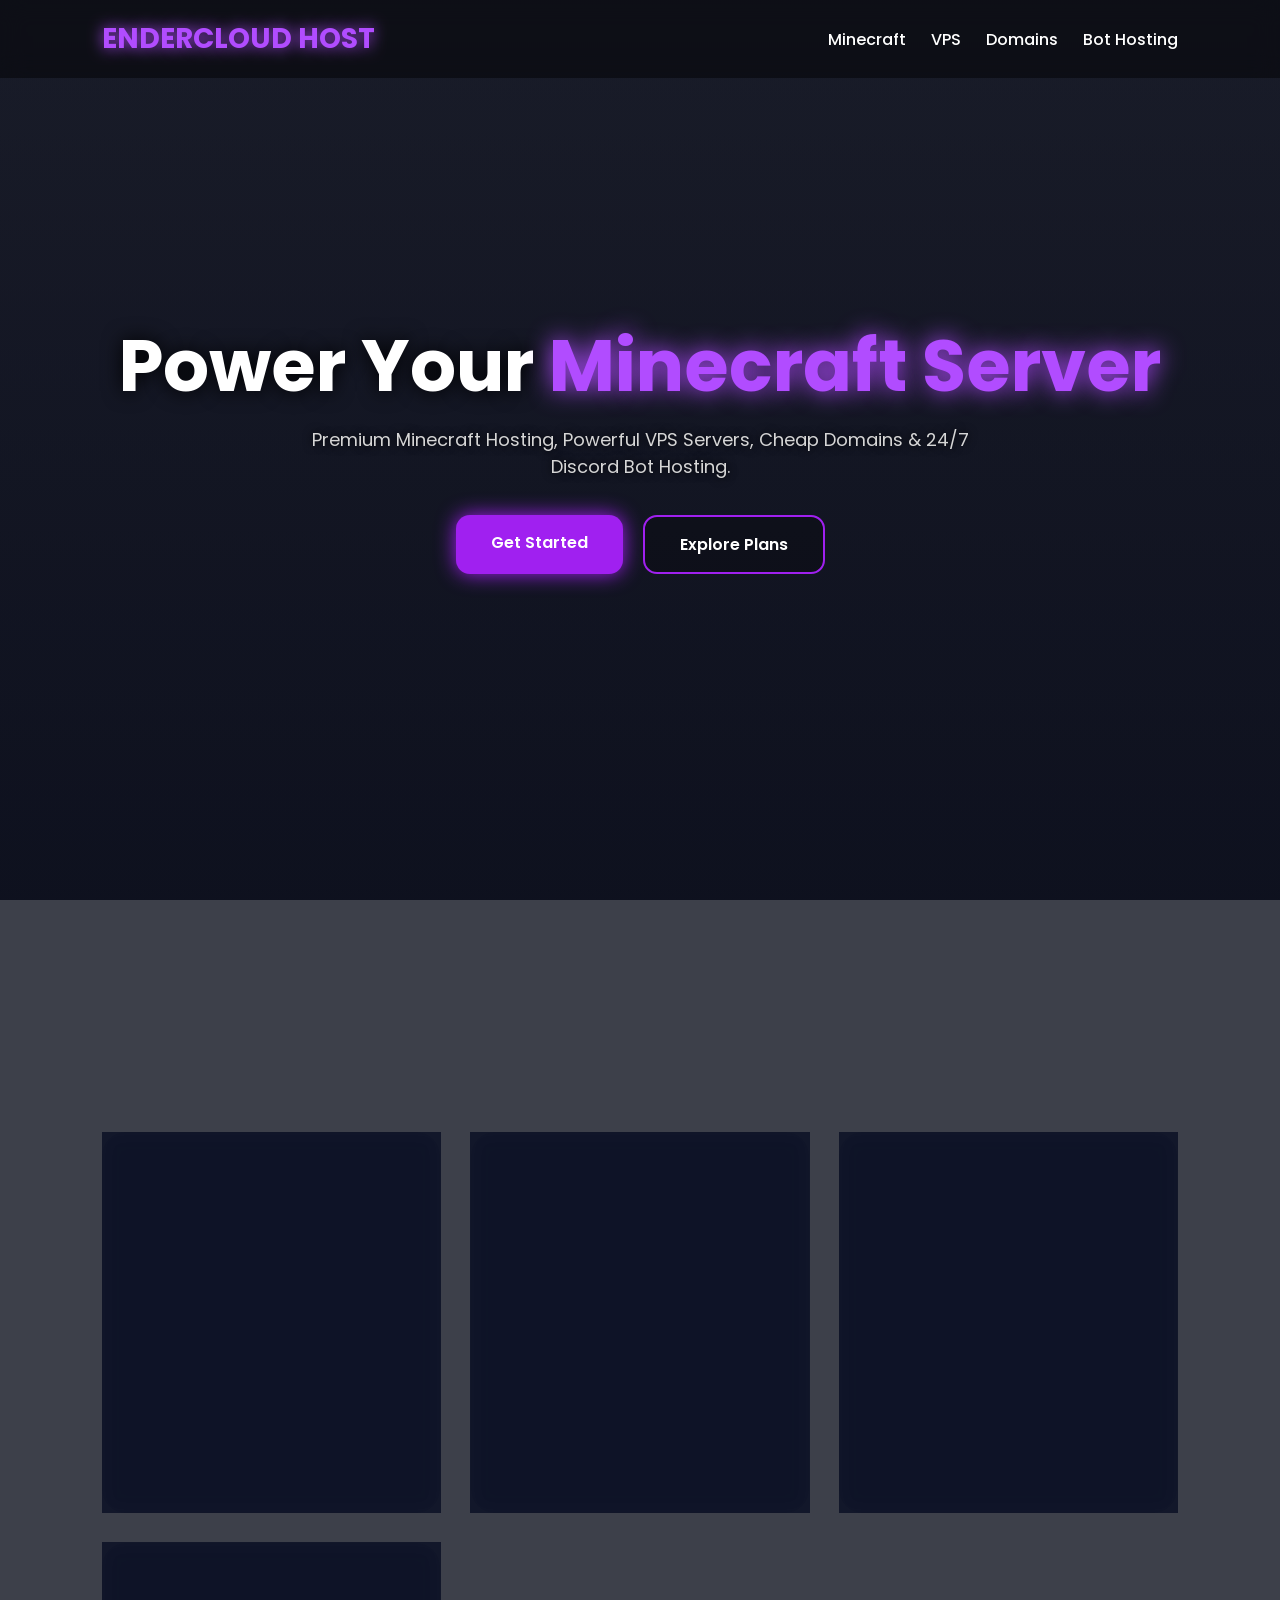
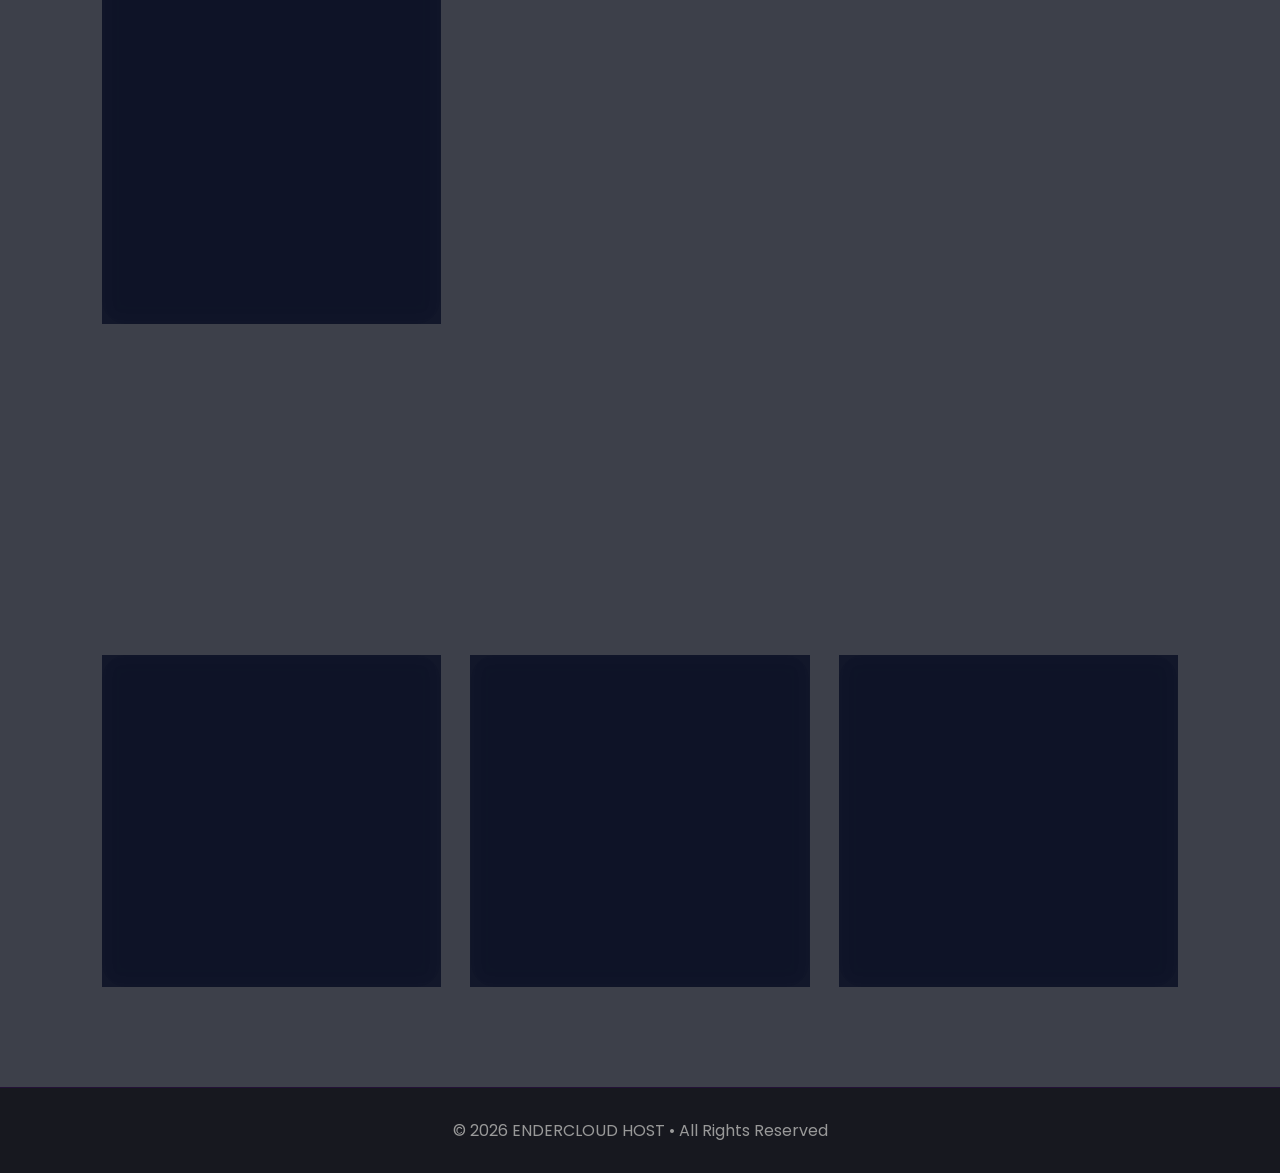
==== index.html @ 56cc1985 "Add files via upload" ====
<!DOCTYPE html>
<html lang="en">
<head>
<meta charset="UTF-8">
<meta name="viewport" content="width=device-width, initial-scale=1.0">

<title>ENDERCLOUD HOST - Premium Minecraft Hosting, VPS, Domains & Bot Hosting</title>
<link rel="stylesheet" href="style.css">

<link href="https://fonts.googleapis.com/css2?family=Poppins:wght@300;400;500;600;700&display=swap" rel="stylesheet">
</head>
<body>

<!-- NAVBAR -->

<nav>

    <div class="logo">
        ENDERCLOUD HOST
    </div>

    <ul>
        <li><a href="#minecraft">Minecraft</a></li>
        <li><a href="#vps">VPS</a></li>
        <li><a href="#domains">Domains</a></li>
        <li><a href="#bots">Bot Hosting</a></li>
    </ul>

</nav>

<!-- HERO SECTION -->

<section class="hero">

    <div class="hero-content">

        <h1>
            Power Your <span>Minecraft Server</span>
        </h1>

        <p>
            Premium Minecraft Hosting, Powerful VPS Servers,
            Cheap Domains & 24/7 Discord Bot Hosting.
        </p>

        <div class="hero-buttons">

            <a href="#services" class="btn btn-primary">
                Get Started
            </a>

            <a href="minecraft.html" class="btn btn-secondary">
                Explore Plans
            </a>

        </div>

    </div>

</section>

<!-- SERVICES -->

<section class="services" id="services">

    <h1 class="section-title">
        Our <span>Services</span>
    </h1>

    <div class="cards">

        <!-- MINECRAFT HOSTING -->

        <div class="card" id="minecraft">

            <div class="icon">⛏️</div>

            <h2>Minecraft Hosting</h2>

            <p>
                Lag-free Minecraft hosting with ultra-fast setup,
                DDoS protection and full control panel access.
            </p>

            <a href="minecraft.html">
                View Plans
            </a>

        </div>

        <!-- VPS HOSTING -->

        <div class="card" id="vps">

            <div class="icon">🖥️</div>

            <h2>VPS Hosting</h2>

            <p>
                Powerful Ryzen VPS hosting for gaming servers,
                websites, development and more.
            </p>

            <a href="vps.html">
                Explore VPS
            </a>

        </div>

        <!-- DOMAINS -->

        <div class="card" id="domains">

            <div class="icon">🌐</div>

            <h2>Domains</h2>

            <p>
                Buy premium domains for your server,
                business or personal brand instantly.
            </p>

            <a href="domains.html">
                Buy Domain
            </a>

        </div>

        <!-- DISCORD BOT HOSTING -->

        <div class="card" id="bots">

            <div class="icon">🤖</div>

            <h2>Discord Bot Hosting</h2>

            <p>
                24/7 Discord bot hosting with Node.js,
                Python and ultra-fast uptime support.
            </p>

            <a href="bot-hosting.html">
                Host Bot
            </a>

        </div>

    </div>

</section>

<!-- FEATURES -->

<section class="services">

    <h1 class="section-title">
        Why Choose <span>ENDERCLOUD HOST</span>
    </h1>

    <div class="cards">

        <div class="card">

            <div class="icon">⚡</div>

            <h2>High Performance</h2>

            <p>
                Latest Ryzen CPUs and NVMe SSDs
                for maximum speed and low latency.
            </p>

        </div>

        <div class="card">

            <div class="icon">🛡️</div>

            <h2>DDoS Protection</h2>

            <p>
                Advanced protection to keep your
                servers safe from attacks 24/7.
            </p>

        </div>

        <div class="card">

            <div class="icon">📞</div>

            <h2>24/7 Support</h2>

            <p>
                Friendly support team always ready
                to help you anytime.
            </p>

        </div>

    </div>

</section>

<!-- FOOTER -->

<footer>

    © 2026 ENDERCLOUD HOST • All Rights Reserved

</footer>

<script src="script.js"></script>

</body>
</html>
---- style.css ----
*{
    margin:0;
    padding:0;
    box-sizing:border-box;
    font-family:'Poppins',sans-serif;
}

html{
    scroll-behavior:smooth;
}

/* BODY */

body{
    color:white;
    overflow-x:hidden;

    background:
    linear-gradient(rgba(5,8,22,0.82), rgba(5,8,22,0.88)),
    url("bbb9cc48-7850-4986-a6fc-182984bdf2a4.png");

    background-size:cover;
    background-position:center;
    background-repeat:no-repeat;
    background-attachment:fixed;
}

/* NAVBAR */

nav{
    width:100%;
    padding:18px 8%;
    display:flex;
    justify-content:space-between;
    align-items:center;
    position:fixed;
    top:0;
    z-index:1000;
    background:rgba(0,0,0,0.45);
    backdrop-filter:blur(12px);
    transition:.3s;
}

nav.active{
    box-shadow:0 0 25px #8a2be233;
}

.logo{
    font-size:28px;
    font-weight:700;
    color:#b14cff;
    text-shadow:0 0 15px #b14cff;
}

nav ul{
    display:flex;
    gap:25px;
    list-style:none;
}

nav ul li a{
    text-decoration:none;
    color:white;
    font-weight:500;
    transition:.3s;
}

nav ul li a:hover{
    color:#b14cff;
}

/* HERO */

.hero{
    min-height:100vh;
    display:flex;
    justify-content:center;
    align-items:center;
    text-align:center;
    padding:120px 20px;

    background:
    linear-gradient(rgba(5,8,22,0.55), rgba(5,8,22,0.70));
}

.hero-content{
    animation:fadeUp 1.2s ease;
}

.hero-content h1{
    font-size:72px;
    line-height:1.1;
    margin-bottom:20px;
    text-shadow:0 0 20px #000;
}

.hero-content h1 span{
    color:#b14cff;
    text-shadow:0 0 25px #b14cff;
}

.hero-content p{
    max-width:700px;
    margin:auto;
    color:#d6d6d6;
    font-size:18px;
    margin-bottom:35px;
    text-shadow:0 0 10px #000;
}

.hero-buttons{
    display:flex;
    justify-content:center;
    gap:20px;
    flex-wrap:wrap;
}

.btn{
    padding:15px 35px;
    border-radius:14px;
    text-decoration:none;
    font-weight:600;
    transition:.3s;
}

.btn-primary{
    background:#a020f0;
    color:white;
    box-shadow:0 0 20px #a020f0;
}

.btn-primary:hover{
    transform:translateY(-5px);
    box-shadow:0 0 35px #a020f0;
}

.btn-secondary{
    border:2px solid #a020f0;
    color:white;
    background:rgba(0,0,0,0.25);
}

.btn-secondary:hover{
    background:#a020f0;
}

/* SERVICES */

.services{
    padding:100px 8%;
    background:rgba(7,11,24,0.78);
    backdrop-filter:blur(8px);
}

.section-title{
    text-align:center;
    font-size:48px;
    margin-bottom:60px;
}

.section-title span{
    color:#b14cff;
    text-shadow:0 0 15px #b14cff;
}

.cards{
    display:grid;
    grid-template-columns:repeat(auto-fit,minmax(260px,1fr));
    gap:30px;
}

.card{
    background:rgba(15,20,40,0.90);
    border:1px solid #43205f;
    padding:35px;
    border-radius:24px;
    transition:.4s;
    position:relative;
    overflow:hidden;
    backdrop-filter:blur(10px);
}

.card::before{
    content:"";
    position:absolute;
    width:220px;
    height:220px;
    background:#a020f022;
    border-radius:50%;
    top:-90px;
    right:-90px;
}

.card:hover{
    transform:translateY(-10px);
    border-color:#b14cff;
    box-shadow:0 0 30px #a020f055;
}

.icon{
    font-size:55px;
    margin-bottom:20px;
}

.card h2{
    color:#c86cff;
    margin-bottom:15px;
    text-shadow:0 0 10px #a020f0;
}

.card p{
    color:#d0d0d0;
    line-height:1.7;
    margin-bottom:25px;
}

.card a{
    display:inline-block;
    text-decoration:none;
    color:white;
    background:#a020f0;
    padding:12px 22px;
    border-radius:12px;
    transition:.3s;
    font-weight:600;
    box-shadow:0 0 15px #a020f044;
}

.card a:hover{
    box-shadow:0 0 25px #a020f0;
    transform:scale(1.05);
}

/* FOOTER */

footer{
    padding:30px;
    text-align:center;
    background:rgba(4,5,13,0.92);
    color:#999;
    border-top:1px solid #241137;
}

/* ANIMATION */

.card{
    opacity:0;
    transform:translateY(40px);
}

.card.show{
    opacity:1;
    transform:translateY(0);
}

@keyframes fadeUp{

    from{
        opacity:0;
        transform:translateY(40px);
    }

    to{
        opacity:1;
        transform:translateY(0);
    }

}

/* RESPONSIVE */

@media(max-width:768px){

    nav{
        flex-direction:column;
        gap:15px;
    }

    nav ul{
        flex-wrap:wrap;
        justify-content:center;
    }

    .hero-content h1{
        font-size:48px;
    }

    .section-title{
        font-size:38px;
    }

    body{
        background-attachment:scroll;
    }

}
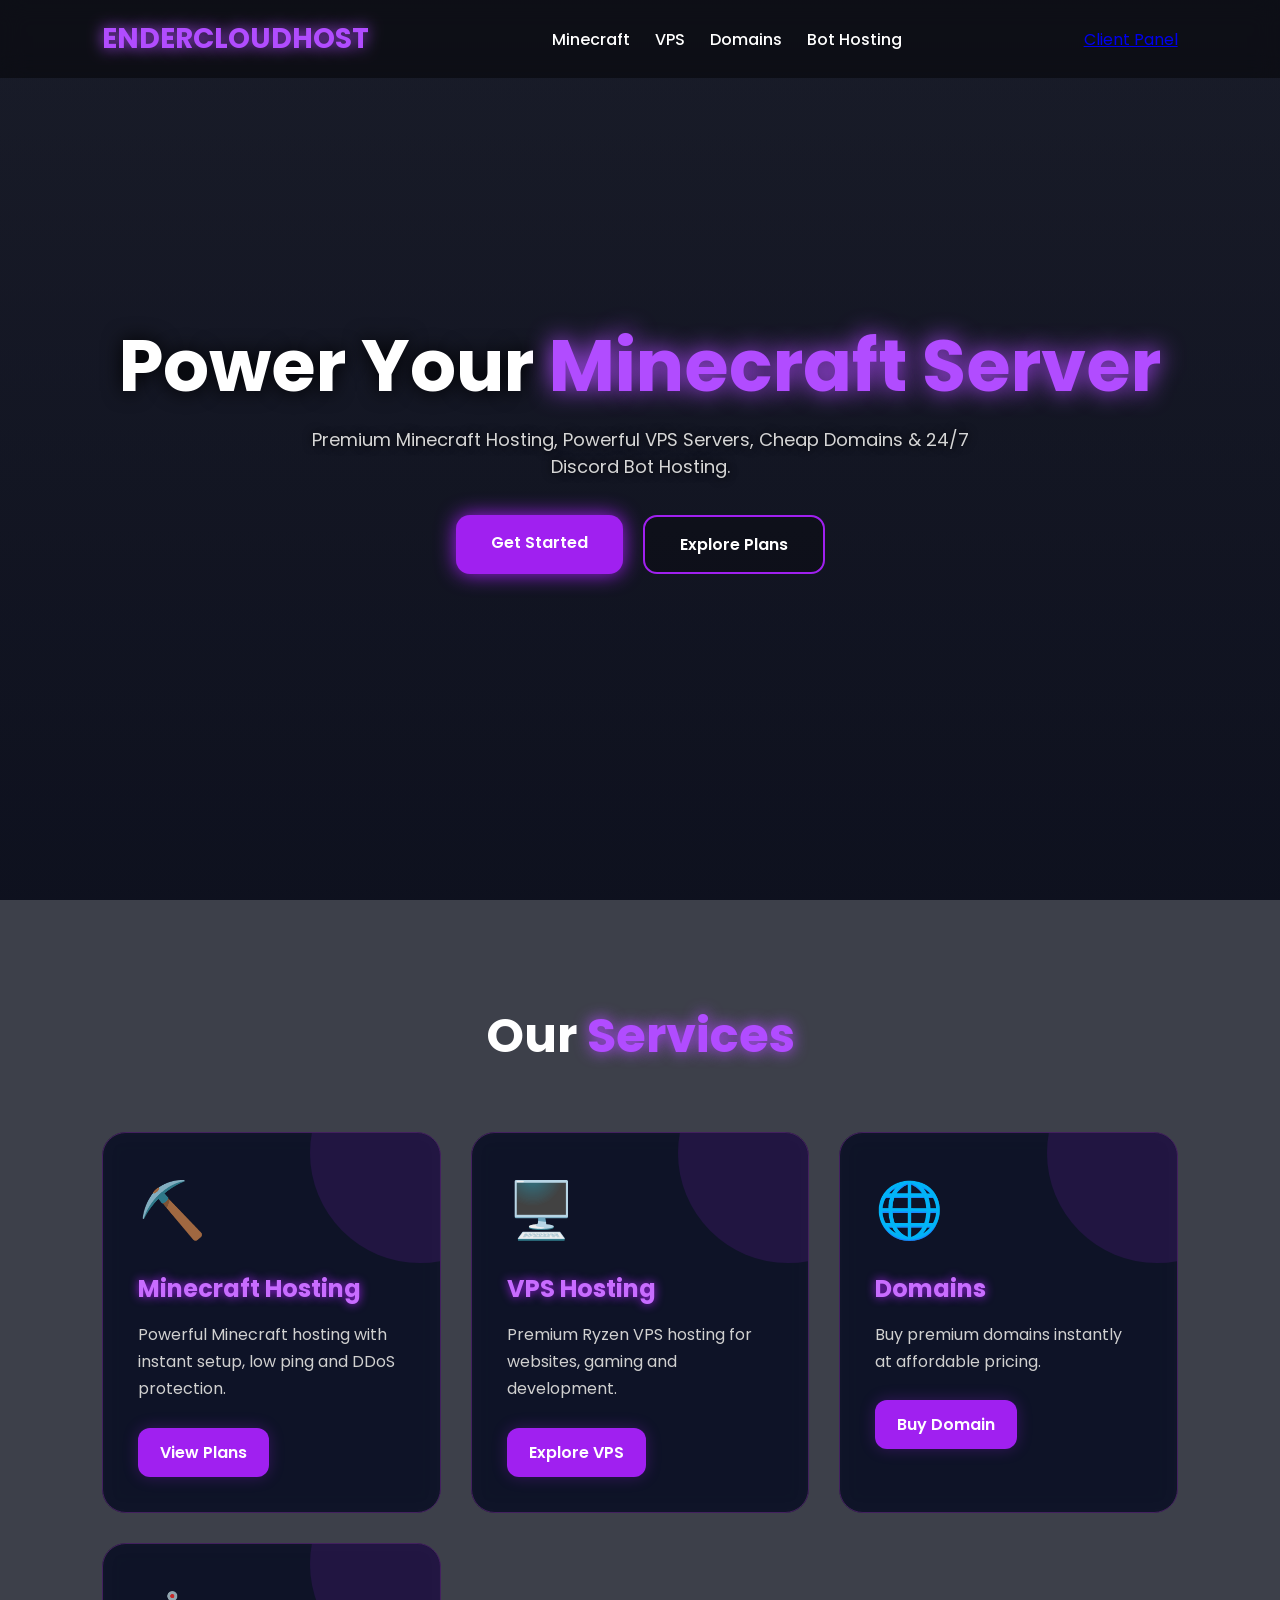
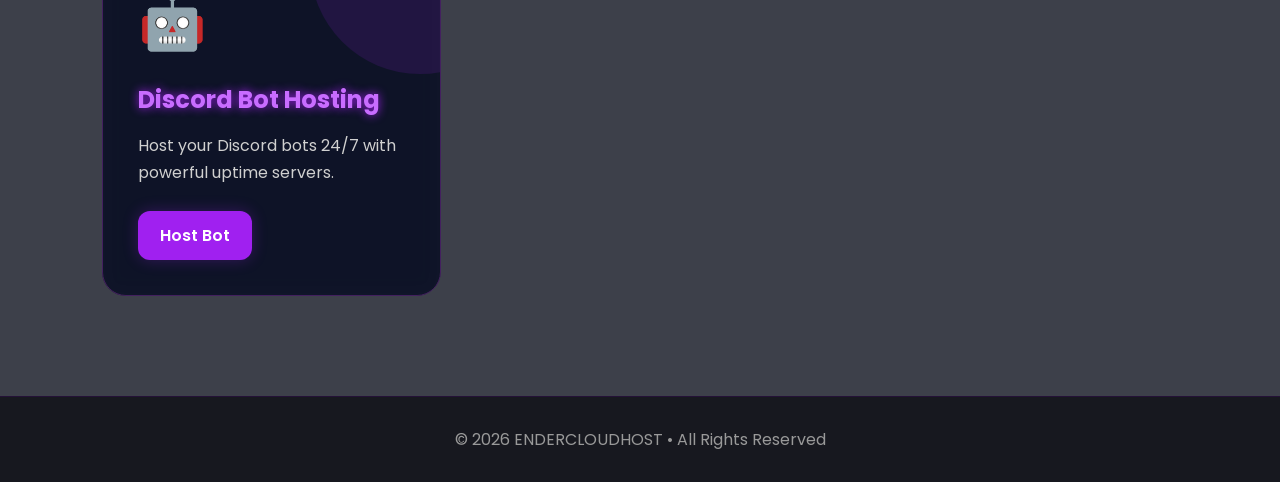
==== commit bf957c27: "Update index.html" ====
--- a/index.html
+++ b/index.html
@@ -4,31 +4,51 @@
 <meta charset="UTF-8">
 <meta name="viewport" content="width=device-width, initial-scale=1.0">
 
-<title>ENDERCLOUD HOST - Premium Minecraft Hosting, VPS, Domains & Bot Hosting</title>
+<title>ENDERCLOUDHOST</title>
+
 <link rel="stylesheet" href="style.css">
 
 <link href="https://fonts.googleapis.com/css2?family=Poppins:wght@300;400;500;600;700&display=swap" rel="stylesheet">
 </head>
 <body>
 
+<!-- BUBBLES -->
+
+<div class="bubbles">
+
+    <span></span>
+    <span></span>
+    <span></span>
+    <span></span>
+    <span></span>
+    <span></span>
+
+</div>
+
 <!-- NAVBAR -->
 
 <nav>
 
     <div class="logo">
-        ENDERCLOUD HOST
+        ENDERCLOUDHOST
     </div>
 
     <ul>
-        <li><a href="#minecraft">Minecraft</a></li>
-        <li><a href="#vps">VPS</a></li>
-        <li><a href="#domains">Domains</a></li>
-        <li><a href="#bots">Bot Hosting</a></li>
+        <li><a href="minecraft.html">Minecraft</a></li>
+        <li><a href="vps.html">VPS</a></li>
+        <li><a href="domains.html">Domains</a></li>
+        <li><a href="bot-hosting.html">Bot Hosting</a></li>
     </ul>
+
+    <!-- PANEL BUTTON -->
+
+    <a href="https://panel.yourwebsite.com" class="panel-btn">
+        Client Panel
+    </a>
 
 </nav>
 
-<!-- HERO SECTION -->
+<!-- HERO -->
 
 <section class="hero">
 
@@ -69,17 +89,17 @@
 
     <div class="cards">
 
-        <!-- MINECRAFT HOSTING -->
+        <!-- Minecraft -->
 
-        <div class="card" id="minecraft">
+        <div class="card">
 
             <div class="icon">⛏️</div>
 
             <h2>Minecraft Hosting</h2>
 
             <p>
-                Lag-free Minecraft hosting with ultra-fast setup,
-                DDoS protection and full control panel access.
+                Powerful Minecraft hosting with instant setup,
+                low ping and DDoS protection.
             </p>
 
             <a href="minecraft.html">
@@ -88,17 +108,17 @@
 
         </div>
 
-        <!-- VPS HOSTING -->
+        <!-- VPS -->
 
-        <div class="card" id="vps">
+        <div class="card">
 
             <div class="icon">🖥️</div>
 
             <h2>VPS Hosting</h2>
 
             <p>
-                Powerful Ryzen VPS hosting for gaming servers,
-                websites, development and more.
+                Premium Ryzen VPS hosting for websites,
+                gaming and development.
             </p>
 
             <a href="vps.html">
@@ -107,17 +127,17 @@
 
         </div>
 
-        <!-- DOMAINS -->
+        <!-- Domains -->
 
-        <div class="card" id="domains">
+        <div class="card">
 
             <div class="icon">🌐</div>
 
             <h2>Domains</h2>
 
             <p>
-                Buy premium domains for your server,
-                business or personal brand instantly.
+                Buy premium domains instantly
+                at affordable pricing.
             </p>
 
             <a href="domains.html">
@@ -126,17 +146,17 @@
 
         </div>
 
-        <!-- DISCORD BOT HOSTING -->
+        <!-- Bot Hosting -->
 
-        <div class="card" id="bots">
+        <div class="card">
 
             <div class="icon">🤖</div>
 
             <h2>Discord Bot Hosting</h2>
 
             <p>
-                24/7 Discord bot hosting with Node.js,
-                Python and ultra-fast uptime support.
+                Host your Discord bots 24/7
+                with powerful uptime servers.
             </p>
 
             <a href="bot-hosting.html">
@@ -149,68 +169,11 @@
 
 </section>
 
-<!-- FEATURES -->
-
-<section class="services">
-
-    <h1 class="section-title">
-        Why Choose <span>ENDERCLOUD HOST</span>
-    </h1>
-
-    <div class="cards">
-
-        <div class="card">
-
-            <div class="icon">⚡</div>
-
-            <h2>High Performance</h2>
-
-            <p>
-                Latest Ryzen CPUs and NVMe SSDs
-                for maximum speed and low latency.
-            </p>
-
-        </div>
-
-        <div class="card">
-
-            <div class="icon">🛡️</div>
-
-            <h2>DDoS Protection</h2>
-
-            <p>
-                Advanced protection to keep your
-                servers safe from attacks 24/7.
-            </p>
-
-        </div>
-
-        <div class="card">
-
-            <div class="icon">📞</div>
-
-            <h2>24/7 Support</h2>
-
-            <p>
-                Friendly support team always ready
-                to help you anytime.
-            </p>
-
-        </div>
-
-    </div>
-
-</section>
-
-<!-- FOOTER -->
-
 <footer>
-
-    © 2026 ENDERCLOUD HOST • All Rights Reserved
-
+    © 2026 ENDERCLOUDHOST • All Rights Reserved
 </footer>
 
 <script src="script.js"></script>
 
 </body>
-</html>+</html>
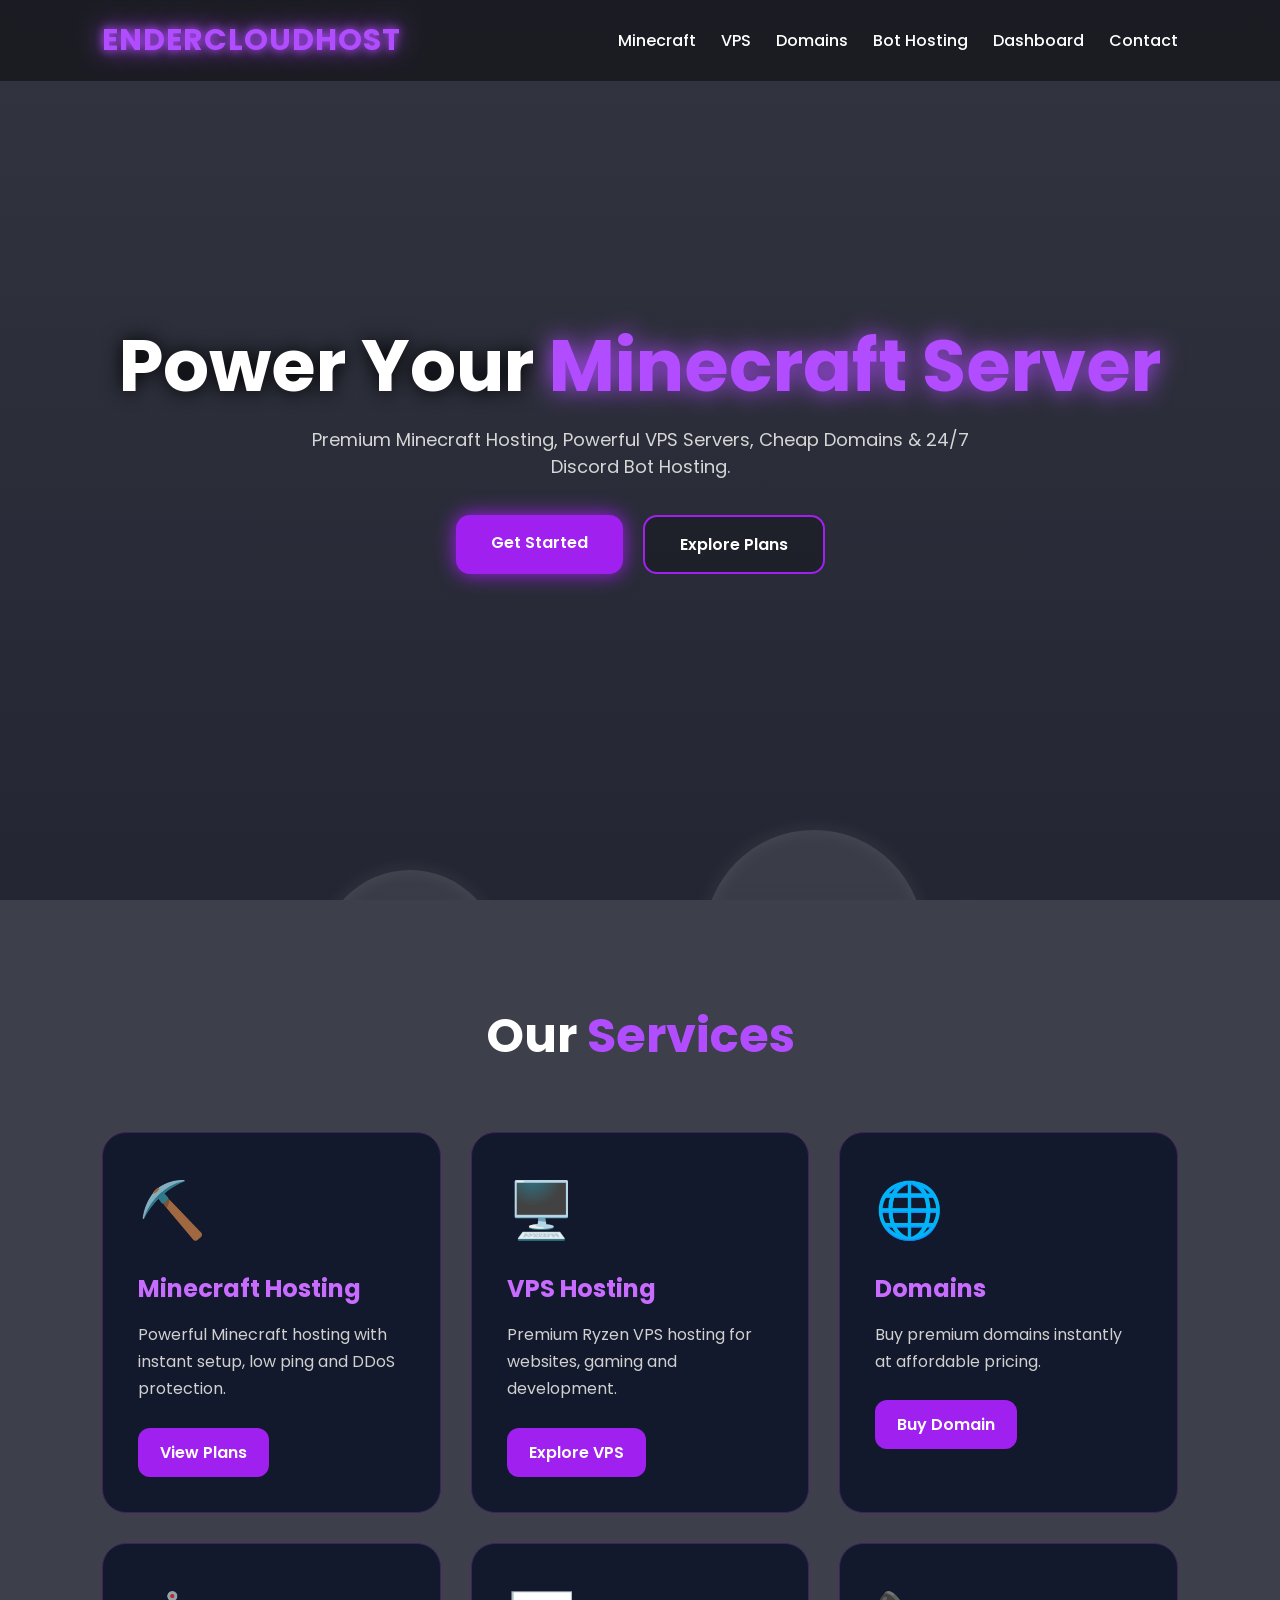
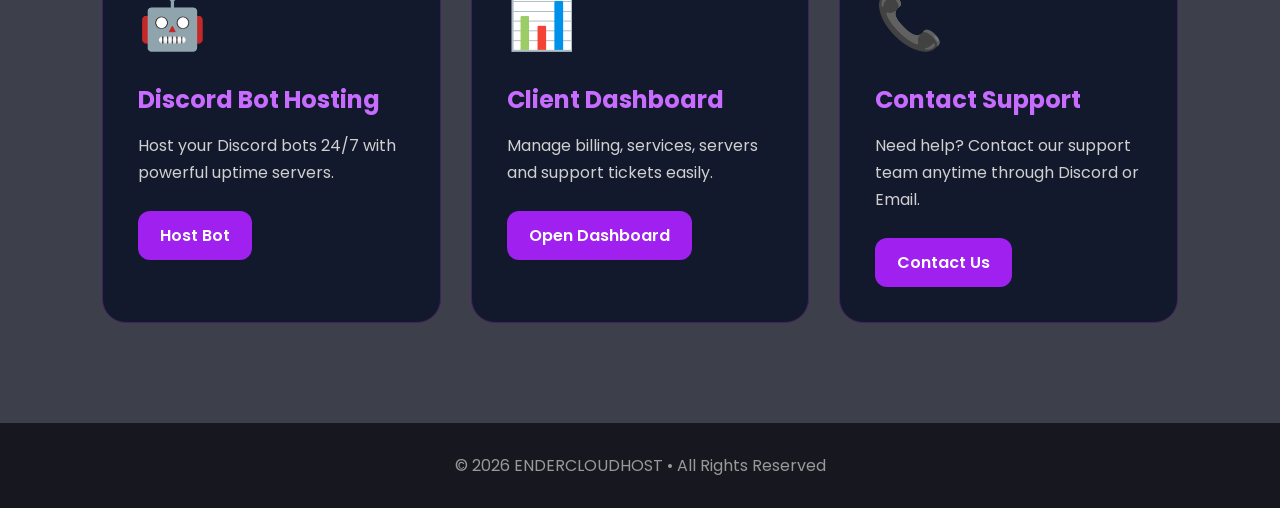
==== commit b2cfe1c0: "Update index.html" ====
--- a/index.html
+++ b/index.html
@@ -38,13 +38,9 @@
         <li><a href="vps.html">VPS</a></li>
         <li><a href="domains.html">Domains</a></li>
         <li><a href="bot-hosting.html">Bot Hosting</a></li>
+        <li><a href="dashboard.html">Dashboard</a></li>
+        <li><a href="contact.html">Contact</a></li>
     </ul>
-
-    <!-- PANEL BUTTON -->
-
-    <a href="https://panel.yourwebsite.com" class="panel-btn">
-        Client Panel
-    </a>
 
 </nav>
 
@@ -165,9 +161,49 @@
 
         </div>
 
+        <!-- Dashboard -->
+
+        <div class="card">
+
+            <div class="icon">📊</div>
+
+            <h2>Client Dashboard</h2>
+
+            <p>
+                Manage billing, services,
+                servers and support tickets easily.
+            </p>
+
+            <a href="dashboard.html">
+                Open Dashboard
+            </a>
+
+        </div>
+
+        <!-- Contact -->
+
+        <div class="card">
+
+            <div class="icon">📞</div>
+
+            <h2>Contact Support</h2>
+
+            <p>
+                Need help? Contact our support
+                team anytime through Discord or Email.
+            </p>
+
+            <a href="contact.html">
+                Contact Us
+            </a>
+
+        </div>
+
     </div>
 
 </section>
+
+<!-- FOOTER -->
 
 <footer>
     © 2026 ENDERCLOUDHOST • All Rights Reserved
--- a/style.css
+++ b/style.css
@@ -23,6 +23,97 @@
     background-position:center;
     background-repeat:no-repeat;
     background-attachment:fixed;
+}
+
+/* BUBBLES */
+
+.bubbles{
+    position:fixed;
+    width:100%;
+    height:100%;
+    top:0;
+    left:0;
+    overflow:hidden;
+    z-index:-1;
+}
+
+.bubbles span{
+    position:absolute;
+    bottom:-150px;
+    border-radius:50%;
+    background:rgba(255,255,255,0.10);
+
+    backdrop-filter:blur(8px);
+
+    box-shadow:
+    0 0 20px rgba(255,255,255,0.08),
+    inset 0 0 20px rgba(255,255,255,0.08);
+
+    animation:animate 20s linear infinite;
+}
+
+/* BUBBLE SIZES */
+
+.bubbles span:nth-child(1){
+    left:10%;
+    width:120px;
+    height:120px;
+    animation-duration:18s;
+}
+
+.bubbles span:nth-child(2){
+    left:25%;
+    width:180px;
+    height:180px;
+    animation-duration:24s;
+}
+
+.bubbles span:nth-child(3){
+    left:40%;
+    width:90px;
+    height:90px;
+    animation-duration:15s;
+}
+
+.bubbles span:nth-child(4){
+    left:55%;
+    width:220px;
+    height:220px;
+    animation-duration:30s;
+}
+
+.bubbles span:nth-child(5){
+    left:70%;
+    width:140px;
+    height:140px;
+    animation-duration:19s;
+}
+
+.bubbles span:nth-child(6){
+    left:85%;
+    width:100px;
+    height:100px;
+    animation-duration:16s;
+}
+
+/* BUBBLE ANIMATION */
+
+@keyframes animate{
+
+    0%{
+        transform:translateY(0) scale(1);
+        opacity:0;
+    }
+
+    10%{
+        opacity:1;
+    }
+
+    100%{
+        transform:translateY(-120vh) scale(1.2);
+        opacity:0;
+    }
+
 }
 
 /* NAVBAR */
@@ -36,21 +127,33 @@
     position:fixed;
     top:0;
     z-index:1000;
+
     background:rgba(0,0,0,0.45);
+
     backdrop-filter:blur(12px);
+
     transition:.3s;
 }
 
 nav.active{
-    box-shadow:0 0 25px #8a2be233;
-}
+    box-shadow:0 0 25px rgba(177,76,255,0.25);
+}
+
+/* LOGO */
 
 .logo{
-    font-size:28px;
+    font-size:30px;
     font-weight:700;
     color:#b14cff;
-    text-shadow:0 0 15px #b14cff;
-}
+
+    text-shadow:
+    0 0 10px #b14cff,
+    0 0 25px #b14cff;
+
+    letter-spacing:1px;
+}
+
+/* NAV LINKS */
 
 nav ul{
     display:flex;
@@ -69,44 +172,69 @@
     color:#b14cff;
 }
 
+/* PANEL BUTTON */
+
+.panel-btn{
+    text-decoration:none;
+    color:white;
+
+    background:linear-gradient(135deg,#7b2cff,#b14cff);
+
+    padding:12px 26px;
+    border-radius:14px;
+
+    font-weight:600;
+    transition:.3s;
+
+    box-shadow:0 0 20px rgba(177,76,255,0.35);
+}
+
+.panel-btn:hover{
+    transform:translateY(-4px) scale(1.04);
+
+    box-shadow:0 0 30px rgba(177,76,255,0.6);
+}
+
 /* HERO */
 
 .hero{
     min-height:100vh;
+
     display:flex;
     justify-content:center;
     align-items:center;
+
     text-align:center;
+
     padding:120px 20px;
-
-    background:
-    linear-gradient(rgba(5,8,22,0.55), rgba(5,8,22,0.70));
-}
-
-.hero-content{
-    animation:fadeUp 1.2s ease;
 }
 
 .hero-content h1{
     font-size:72px;
     line-height:1.1;
     margin-bottom:20px;
+
     text-shadow:0 0 20px #000;
 }
 
 .hero-content h1 span{
     color:#b14cff;
+
     text-shadow:0 0 25px #b14cff;
 }
 
 .hero-content p{
     max-width:700px;
     margin:auto;
+
     color:#d6d6d6;
+
     font-size:18px;
+
     margin-bottom:35px;
-    text-shadow:0 0 10px #000;
-}
+}
+
+/* HERO BUTTONS */
 
 .hero-buttons{
     display:flex;
@@ -118,25 +246,32 @@
 .btn{
     padding:15px 35px;
     border-radius:14px;
+
     text-decoration:none;
+
     font-weight:600;
+
     transition:.3s;
 }
 
 .btn-primary{
     background:#a020f0;
     color:white;
+
     box-shadow:0 0 20px #a020f0;
 }
 
 .btn-primary:hover{
     transform:translateY(-5px);
+
     box-shadow:0 0 35px #a020f0;
 }
 
 .btn-secondary{
     border:2px solid #a020f0;
-    color:white;
+
+    color:white;
+
     background:rgba(0,0,0,0.25);
 }
 
@@ -148,103 +283,47 @@
 
 .services{
     padding:100px 8%;
+
     background:rgba(7,11,24,0.78);
+
     backdrop-filter:blur(8px);
 }
 
 .section-title{
     text-align:center;
+
     font-size:48px;
+
     margin-bottom:60px;
 }
 
 .section-title span{
     color:#b14cff;
-    text-shadow:0 0 15px #b14cff;
-}
+}
+
+/* CARDS */
 
 .cards{
     display:grid;
+
     grid-template-columns:repeat(auto-fit,minmax(260px,1fr));
+
     gap:30px;
 }
 
 .card{
     background:rgba(15,20,40,0.90);
+
     border:1px solid #43205f;
+
     padding:35px;
+
     border-radius:24px;
+
     transition:.4s;
-    position:relative;
-    overflow:hidden;
-    backdrop-filter:blur(10px);
-}
-
-.card::before{
-    content:"";
-    position:absolute;
-    width:220px;
-    height:220px;
-    background:#a020f022;
-    border-radius:50%;
-    top:-90px;
-    right:-90px;
-}
-
-.card:hover{
-    transform:translateY(-10px);
-    border-color:#b14cff;
-    box-shadow:0 0 30px #a020f055;
-}
-
-.icon{
-    font-size:55px;
-    margin-bottom:20px;
-}
-
-.card h2{
-    color:#c86cff;
-    margin-bottom:15px;
-    text-shadow:0 0 10px #a020f0;
-}
-
-.card p{
-    color:#d0d0d0;
-    line-height:1.7;
-    margin-bottom:25px;
-}
-
-.card a{
-    display:inline-block;
-    text-decoration:none;
-    color:white;
-    background:#a020f0;
-    padding:12px 22px;
-    border-radius:12px;
-    transition:.3s;
-    font-weight:600;
-    box-shadow:0 0 15px #a020f044;
-}
-
-.card a:hover{
-    box-shadow:0 0 25px #a020f0;
-    transform:scale(1.05);
-}
-
-/* FOOTER */
-
-footer{
-    padding:30px;
-    text-align:center;
-    background:rgba(4,5,13,0.92);
-    color:#999;
-    border-top:1px solid #241137;
-}
-
-/* ANIMATION */
-
-.card{
+
     opacity:0;
+
     transform:translateY(40px);
 }
 
@@ -253,18 +332,66 @@
     transform:translateY(0);
 }
 
-@keyframes fadeUp{
-
-    from{
-        opacity:0;
-        transform:translateY(40px);
-    }
-
-    to{
-        opacity:1;
-        transform:translateY(0);
-    }
-
+.card:hover{
+    transform:translateY(-10px);
+
+    border-color:#b14cff;
+
+    box-shadow:0 0 30px rgba(160,32,240,0.35);
+}
+
+.icon{
+    font-size:55px;
+
+    margin-bottom:20px;
+}
+
+.card h2{
+    color:#c86cff;
+
+    margin-bottom:15px;
+}
+
+.card p{
+    color:#d0d0d0;
+
+    line-height:1.7;
+
+    margin-bottom:25px;
+}
+
+.card a{
+    display:inline-block;
+
+    text-decoration:none;
+
+    color:white;
+
+    background:#a020f0;
+
+    padding:12px 22px;
+
+    border-radius:12px;
+
+    transition:.3s;
+
+    font-weight:600;
+}
+
+.card a:hover{
+    box-shadow:0 0 25px #a020f0;
+}
+
+/* FOOTER */
+
+footer{
+    padding:30px;
+
+    text-align:center;
+
+    background:rgba(4,5,13,0.92);
+
+    color:#999;
 }
 
 /* RESPONSIVE */
@@ -289,8 +416,4 @@
         font-size:38px;
     }
 
-    body{
-        background-attachment:scroll;
-    }
-
-}+}
